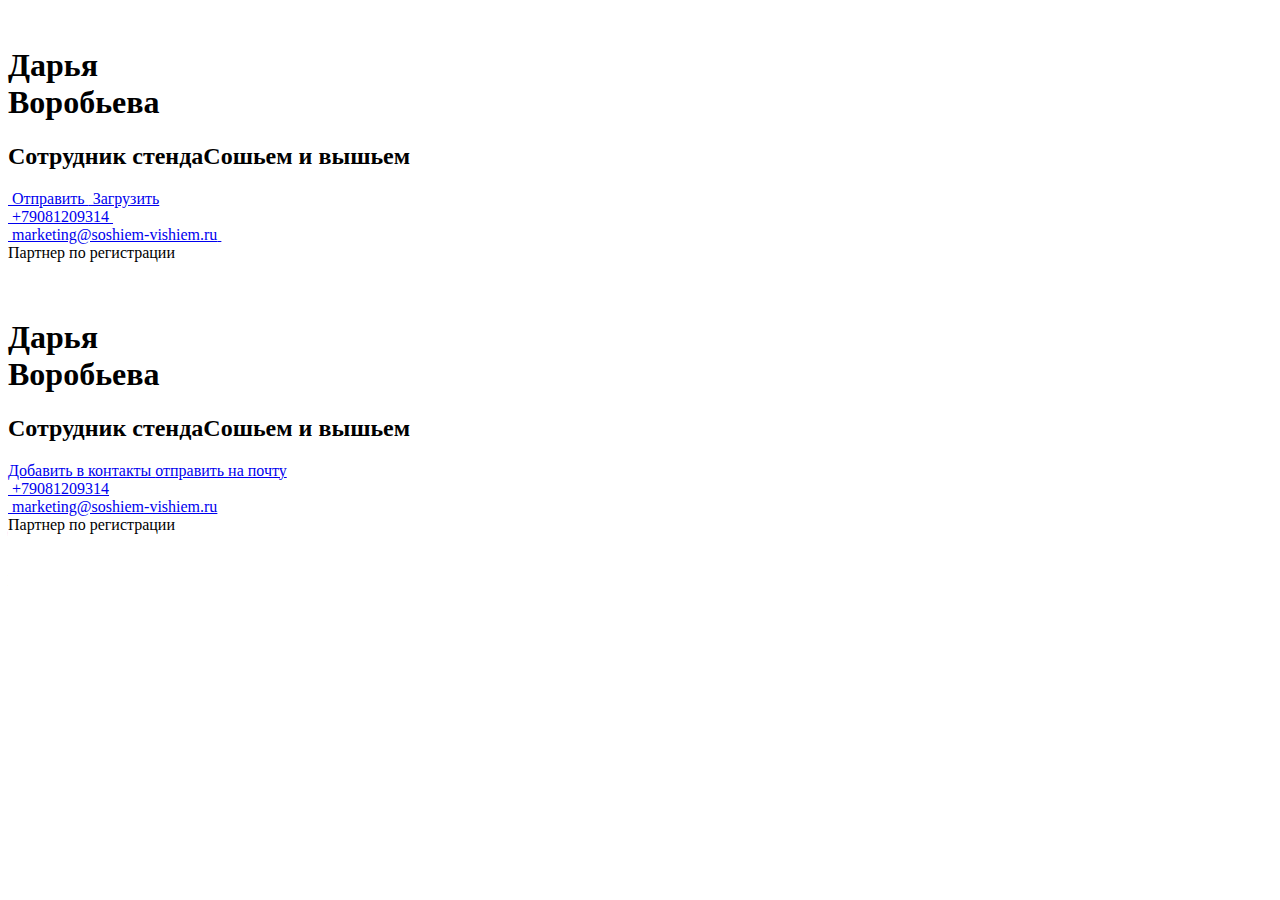
==== index.html @ a410802a "test" ====
<!doctype html>
<html lang="ru">
<head>
    <meta charset="utf-8">
    <meta http-equiv="x-ua-compatible" content="ie=edge">
    <meta name="viewport" content="width=device-width, initial-scale=1">
    <title>Воробьева Дарья @ Бизнес-завтрак | Новые рынки событийной индустрии. Китай, Ближний Восток, Вьетнам, Индия</title>
    <meta name="description" content="Воробьева Дарья">

	<link rel="shortcut icon" type="image/x-icon" href="../_img/favicon.ico">
	
	<meta data-n-head="ssr" data-hid="description" name="description" content="Сошьем и вышьем">
	<meta data-n-head="ssr" data-hid="og:title" property="og:title" content="Воробьева Дарья">
	<meta data-n-head="ssr" data-hid="og:description" property="og:description" content="Сошьем и вышьем">
	<meta data-n-head="ssr" data-hid="twitter:title" property="twitter:title" content="Воробьева Дарья">
	<meta data-n-head="ssr" data-hid="twitter:description" property="twitter:description" content="Сошьем и вышьем">

    <link href="https://fonts.googleapis.com/css2?family=Open+Sans:wght@300;400;500;600;700&display=swap" rel="stylesheet">
    <link href="https://fonts.googleapis.com/css2?family=Roboto:wght@300;400;500;700&display=swap" rel="stylesheet">
    <link rel="stylesheet" href="../_css/style.css?5">

<!-- Yandex.Metrika counter -->
<script type="text/javascript" >
	(function(m,e,t,r,i,k,a){m[i]=m[i]||function(){(m[i].a=m[i].a||[]).push(arguments)};
	m[i].l=1*new Date();
	for (var j = 0; j < document.scripts.length; j++) {if (document.scripts[j].src === r) { return; }}
	k=e.createElement(t),a=e.getElementsByTagName(t)[0],k.async=1,k.src=r,a.parentNode.insertBefore(k,a)})
	(window, document, "script", "https://mc.yandex.ru/metrika/tag.js", "ym");
 
	ym(88091444, "init", {
		 clickmap:true,
		 trackLinks:true,
		 accurateTrackBounce:true,
		 webvisor:true
	});
 </script>
 <noscript><div><img src="https://mc.yandex.ru/watch/88091444" style="position:absolute; left:-9999px;" alt="" /></div></noscript>
 <!-- /Yandex.Metrika counter -->
</head>

<body>

<section id="body-desk">
	<div class="container">
		<div class="section-vcardbody">
			<div class="section-vcardbody-inner">
				<div class="section-vcardbody-left">
					<div>
						<div class="section-vcardbody__logo">
							<img src="../_img/logo.png" width="353" alt="">
						</div>
					</div>
					<div class="vcard-profile-description">
						<!-- Profile title -->
						<h1 class="profile-name">Дарья</br>Воробьева</h1>
						<h2 class="profile-organization">Сотрудник стенда<span>Сошьем и вышьем</span></h2>
						<!-- /Profile Title -->
					</div>
					
				</div>

				<div class="section-vcardbody-right">
					<div class="controls">
						<a href="mailto:?subject=Визитка%20НАОМ%20Сибирь%20Близко%202024&body=https://naomsiberia.eventid.ru/3Cac8RzOQu8E9B8KuY6n">
							<img src="../_img/control-mail-n.png" height="70" alt="">
							Отправить
						</a>						
						<a id="download-btn" href="./vcard.vcf">
							<img src="../_img/control-download-n.png" height="70" alt="">
							Загрузить
						</a>
					</div>

					<div>
						<div class="feature-group mb-20">
							<a href="tel:+79081209314" class="feature-group__item">
								<img src="../_img/phone-n.svg" width="22" alt="">
								<span class="tel-link">+79081209314</span>
							</a>
							<a id="phoneCopy" class="link-copy"><img src="../_img/copy.png" width="22" alt=""></a>
						</div>
						<div class="feature-group">
							<a href="mailto:marketing@soshiem-vishiem.ru" class="feature-group__item">
								<img src="../_img/mail-n.svg" width="22" alt="">
								<span class="email-link">marketing@soshiem-vishiem.ru</span>
							</a>
							<a id="mailCopy" class="link-copy"><img src="../_img/copy.png" width="22" alt=""></a>
						</div>
					</div>	
					<div class="partner">						
						Партнер по регистрации </br>
						<a href="https://www.a5000.ru/" target="_blank"><img class="partner__logo" src="../_img/a5000-n2.svg" width="120" alt=""></a>
					</div>

				</div>
			</div>
		</div>
	</div>
</section>
	

<section id="body-mob">
	<div class="container">
		<div class="section-vcardbody">
			<div class="section-vcardbody__logo">
				<img src="../_img/logo.png" width="285" alt="">
			</div>

			<!-- Description -->
			<div class="vcard-profile-description">

				<!-- Profile title -->
				<h1 class="profile-name">
					Дарья<br>
					Воробьева
				</h1>
				<h2 class="profile-job">
					Сотрудник стенда<span>Сошьем и вышьем</span>
				</h2>
				<!-- /Profile Title -->

				<div>
					<a id="download-btn" href="./vcard.vcf" class="btn btn-link">
						Добавить в контакты
					</a>
                    <a href="https://businessbreakfast.accredcenter.ru/lk/?key=3Cac8RzOQu8E9B8KuY6n" class="btn btn-link mb-25" height="70" alt="">
						отправить на почту
					</a>	
					<div class="feature-group mb-10">
						<a href="tel:+79081209314" class="feature-group__item">
							<img src="../_img/phone.svg" width="22" alt="">
							<span>+79081209314</span>
						</a>						
					</div>
					<div class="feature-group">
						<a href="mailto:marketing@soshiem-vishiem.ru" class="feature-group__item">
							<img src="../_img/mail.svg" width="22" alt="">
							<span>marketing@soshiem-vishiem.ru</span>
						</a>
					</div>
				</div>	

				<!-- Footer -->		
				<div class="partner">
					Партнер по регистрации 	
					<a href="https://www.a5000.ru/" target="_blank"><img class="partner__logo" src="../_img/a5000.svg" alt=""></a>
				</div>				
			</div>
			<!-- /Description -->	

		</div>
	</div>
</section>

<script src="../_js/vcard.js?3"></script>
<script>
	const isAndroid = () => {
		return /Android/i.test(navigator.userAgent);
	}

	const onFileDownload = (fileName) => {
		if (isAndroid()) {
			alert(`Файл "${fileName}" был скачан на Android устройство.`);
		}
	}

	const downloadButton = document.getElementById('download-btn');

	downloadButton.addEventListener('click', function() {
		onFileDownload("test");
	});
</script>

</body>
</html>
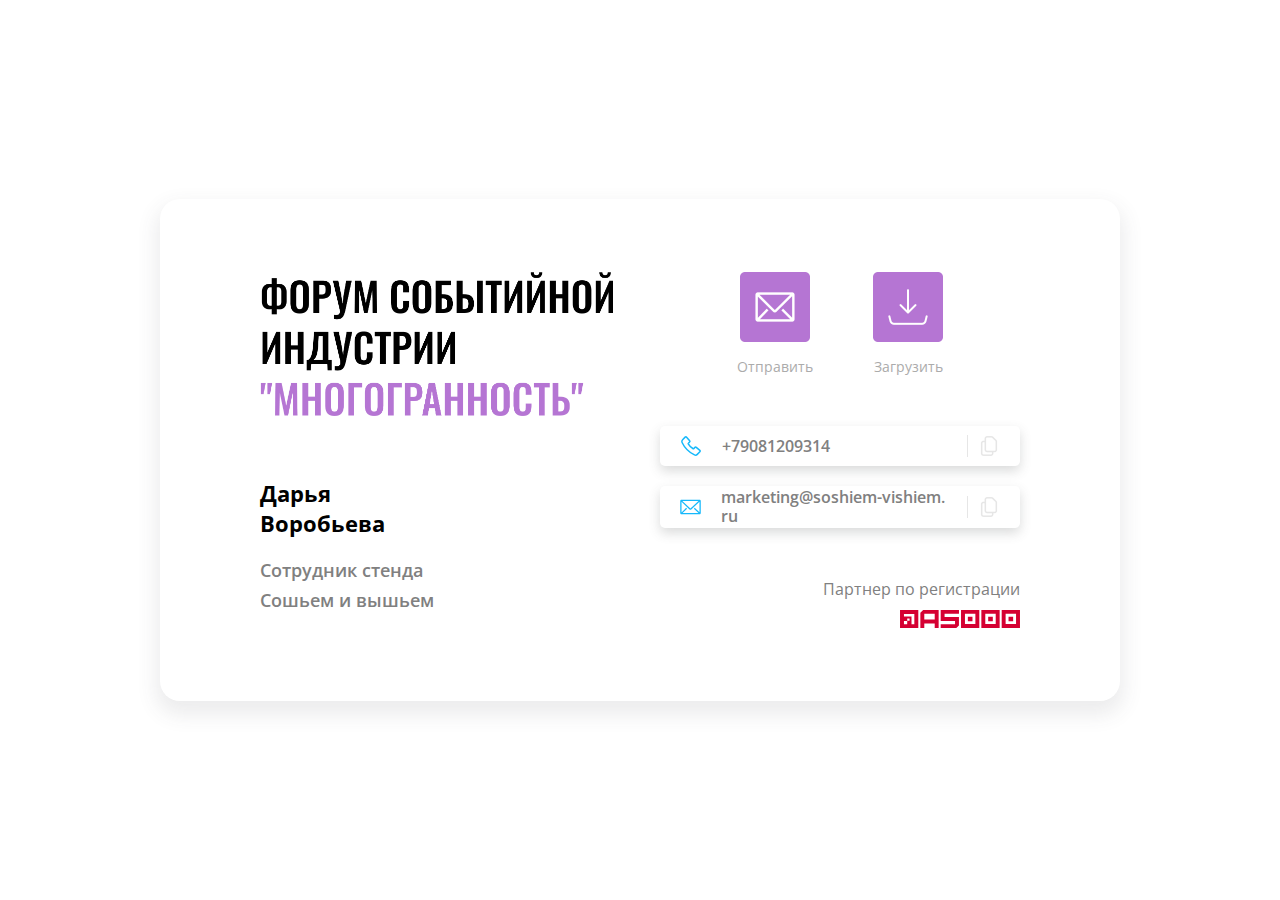
==== commit f14e78d6: "main" ====
--- a/index.html
+++ b/index.html
@@ -7,7 +7,7 @@
     <title>Воробьева Дарья @ Бизнес-завтрак | Новые рынки событийной индустрии. Китай, Ближний Восток, Вьетнам, Индия</title>
     <meta name="description" content="Воробьева Дарья">
 
-	<link rel="shortcut icon" type="image/x-icon" href="../_img/favicon.ico">
+	<link rel="shortcut icon" type="image/x-icon" href="img/favicon.ico">
 	
 	<meta data-n-head="ssr" data-hid="description" name="description" content="Сошьем и вышьем">
 	<meta data-n-head="ssr" data-hid="og:title" property="og:title" content="Воробьева Дарья">
@@ -17,7 +17,7 @@
 
     <link href="https://fonts.googleapis.com/css2?family=Open+Sans:wght@300;400;500;600;700&display=swap" rel="stylesheet">
     <link href="https://fonts.googleapis.com/css2?family=Roboto:wght@300;400;500;700&display=swap" rel="stylesheet">
-    <link rel="stylesheet" href="../_css/style.css?5">
+    <link rel="stylesheet" href="css/style.css?5">
 
 <!-- Yandex.Metrika counter -->
 <script type="text/javascript" >
@@ -47,7 +47,7 @@
 				<div class="section-vcardbody-left">
 					<div>
 						<div class="section-vcardbody__logo">
-							<img src="../_img/logo.png" width="353" alt="">
+							<img src="img/logo.png" width="353" alt="">
 						</div>
 					</div>
 					<div class="vcard-profile-description">
@@ -62,11 +62,11 @@
 				<div class="section-vcardbody-right">
 					<div class="controls">
 						<a href="mailto:?subject=Визитка%20НАОМ%20Сибирь%20Близко%202024&body=https://naomsiberia.eventid.ru/3Cac8RzOQu8E9B8KuY6n">
-							<img src="../_img/control-mail-n.png" height="70" alt="">
+							<img src="img/control-mail-n.png" height="70" alt="">
 							Отправить
 						</a>						
-						<a id="download-btn" href="./vcard.vcf">
-							<img src="../_img/control-download-n.png" height="70" alt="">
+						<a href="./vcard.vcf">
+							<img src="img/control-download-n.png" height="70" alt="">
 							Загрузить
 						</a>
 					</div>
@@ -74,22 +74,22 @@
 					<div>
 						<div class="feature-group mb-20">
 							<a href="tel:+79081209314" class="feature-group__item">
-								<img src="../_img/phone-n.svg" width="22" alt="">
+								<img src="img/phone-n.svg" width="22" alt="">
 								<span class="tel-link">+79081209314</span>
 							</a>
-							<a id="phoneCopy" class="link-copy"><img src="../_img/copy.png" width="22" alt=""></a>
+							<a id="phoneCopy" class="link-copy"><img src="img/copy.png" width="22" alt=""></a>
 						</div>
 						<div class="feature-group">
 							<a href="mailto:marketing@soshiem-vishiem.ru" class="feature-group__item">
-								<img src="../_img/mail-n.svg" width="22" alt="">
+								<img src="img/mail-n.svg" width="22" alt="">
 								<span class="email-link">marketing@soshiem-vishiem.ru</span>
 							</a>
-							<a id="mailCopy" class="link-copy"><img src="../_img/copy.png" width="22" alt=""></a>
+							<a id="mailCopy" class="link-copy"><img src="img/copy.png" width="22" alt=""></a>
 						</div>
 					</div>	
 					<div class="partner">						
 						Партнер по регистрации </br>
-						<a href="https://www.a5000.ru/" target="_blank"><img class="partner__logo" src="../_img/a5000-n2.svg" width="120" alt=""></a>
+						<a href="https://www.a5000.ru/" target="_blank"><img class="partner__logo" src="img/a5000-n2.svg" width="120" alt=""></a>
 					</div>
 
 				</div>
@@ -103,7 +103,7 @@
 	<div class="container">
 		<div class="section-vcardbody">
 			<div class="section-vcardbody__logo">
-				<img src="../_img/logo.png" width="285" alt="">
+				<img src="img/logo.png" width="285" alt="">
 			</div>
 
 			<!-- Description -->
@@ -120,7 +120,7 @@
 				<!-- /Profile Title -->
 
 				<div>
-					<a id="download-btn" href="./vcard.vcf" class="btn btn-link">
+					<a href="./vcard.vcf" class="btn btn-link">
 						Добавить в контакты
 					</a>
                     <a href="https://businessbreakfast.accredcenter.ru/lk/?key=3Cac8RzOQu8E9B8KuY6n" class="btn btn-link mb-25" height="70" alt="">
@@ -128,13 +128,13 @@
 					</a>	
 					<div class="feature-group mb-10">
 						<a href="tel:+79081209314" class="feature-group__item">
-							<img src="../_img/phone.svg" width="22" alt="">
+							<img src="img/phone.svg" width="22" alt="">
 							<span>+79081209314</span>
 						</a>						
 					</div>
 					<div class="feature-group">
 						<a href="mailto:marketing@soshiem-vishiem.ru" class="feature-group__item">
-							<img src="../_img/mail.svg" width="22" alt="">
+							<img src="img/mail.svg" width="22" alt="">
 							<span>marketing@soshiem-vishiem.ru</span>
 						</a>
 					</div>
@@ -143,7 +143,7 @@
 				<!-- Footer -->		
 				<div class="partner">
 					Партнер по регистрации 	
-					<a href="https://www.a5000.ru/" target="_blank"><img class="partner__logo" src="../_img/a5000.svg" alt=""></a>
+					<a href="https://www.a5000.ru/" target="_blank"><img class="partner__logo" src="img/a5000.svg" alt=""></a>
 				</div>				
 			</div>
 			<!-- /Description -->	
@@ -152,7 +152,7 @@
 	</div>
 </section>
 
-<script src="../_js/vcard.js?3"></script>
+<script src="js/vcard.js?3"></script>
 <script>
 	const isAndroid = () => {
 		return /Android/i.test(navigator.userAgent);
@@ -164,10 +164,12 @@
 		}
 	}
 
-	const downloadButton = document.getElementById('download-btn');
+	const downloadButton = document.querySelectorAll("[href='./vcard.vcf']");
 
-	downloadButton.addEventListener('click', function() {
-		onFileDownload("test");
+	downloadButton.forEach(button => {
+		button.addEventListener('click', function() {
+			onFileDownload("test");
+		})
 	});
 </script>
 
--- a/css/style.css
+++ b/css/style.css
@@ -0,0 +1,330 @@
+html {
+	font-family: sans-serif;
+	-ms-text-size-adjust: 100%;
+	-webkit-text-size-adjust: 100%;
+	min-height: 100%;
+}
+body {
+	min-height: 100vh;
+	padding: 0px;
+	margin: 0px;
+	background: #fff;
+	font-family: 'Open Sans', sans-serif;
+}
+
+img {
+	max-width: 100%;
+}
+.mb-10 {
+	margin-bottom: 10px;
+}
+.mb-20 {
+	margin-bottom: 20px;
+}
+.mb-25 {
+	margin-bottom: 25px !important;
+}
+
+#body-desk {
+    min-height: 100vh;
+    display: flex;
+    align-items: center;
+    justify-content: center;
+    min-height: 100vh;
+    background-image: url(../_img/bg.png);
+    background-size: cover;
+    background-position: 100% 0;
+    background-repeat: no-repeat;
+}
+@media (max-width: 899px){
+	#body-desk {
+		display:none;
+	}
+}
+
+#body-mob {
+    display: none;
+	min-height: 100vh;
+	width: 100vw;
+    background-image: url(../_img/bg.png);
+    background-size: cover;
+    background-position: 0 0;
+    background-repeat: no-repeat;
+	padding-left: 32px;
+	padding-right: 32px;
+	box-sizing: border-box;		
+    position: relative;
+    padding-top: 124px;
+}
+@media (max-width: 899px){
+	#body-mob {
+		display: flex;
+	}
+}
+@media (max-width: 480px){
+	#body-mob {
+		background-image: url(../_img/bg-t-s.png?2), url(../_img/bg-b-s.png);
+		background-size: 100% 150px, contain;
+		background-position:  0 0, 0 100%;
+		background-repeat: no-repeat, no-repeat;
+	}
+}
+
+.container {
+	width: 100vw;	
+	position: relative;
+}
+
+.section-vcardbody {
+	box-sizing: border-box;    
+	display: flex;
+    align-items: center;
+    justify-content: center;	 
+}
+@media (max-width: 899px){
+	.section-vcardbody {
+		display: block;
+		padding-bottom: 80px;
+	}
+}
+
+.section-vcardbody-inner {
+	width: 960px;
+	background: #FFFFFF;
+	border-radius: 20px;
+	box-shadow: 0px 10px 20px 4px rgba(72, 73, 77, 0.1);
+	display: flex;
+	justify-content: space-between;
+	padding: 73px 100px;
+	box-sizing: border-box;
+}
+@media (max-width: 899px){
+	.section-vcardbody-inner {
+		width: 100%;
+		padding: 30px 20px;
+	}
+}
+
+.section-vcardbody-left {
+	width: 360px;
+	display: flex;
+	flex-wrap: wrap;
+	flex-direction: column;
+	justify-content: space-between;
+}
+
+.section-vcardbody__logo img {
+	display: block;
+}
+@media (max-width: 899px){
+	.section-vcardbody__logo {
+		margin-bottom: 25px;
+	}
+}
+
+.section-vcardbody-right {
+	width: 360px;
+}
+
+@media (max-width: 899px){
+	.vcard-profile-description {
+		max-width: 480px;
+		margin: 0 auto;
+	}
+}
+
+.profile-name {
+	font-weight: 700;	
+	font-size: 22px;
+	line-height: 30px;		
+	margin-bottom: 20px;
+	color: #000;
+}
+@media (max-width: 899px){
+	.profile-name {
+		margin-bottom: 10px;
+		font-size: 20px;
+		line-height: 27px;
+		text-align: center;
+	}
+}
+
+.profile-organization {
+	font-weight: 600;	
+	font-size: 18px;
+	line-height: 25px;		
+	color: #808080;
+}
+.profile-organization span {
+	display: block;
+	margin-top: 5px;
+}
+
+.profile-job {
+	font-weight: 600;	
+	font-size: 18px;
+	line-height: 25px;
+	color: #808080;
+	margin: 0;
+	text-align: center;
+}
+@media (max-width: 899px){
+	.profile-job {	
+		font-size: 14px;
+		line-height: 19px;
+		margin-bottom: 25px;
+		margin-top: 0;
+	}	
+}
+
+.profile-job span {
+	display: block;
+	margin-top: 5px;
+}
+
+.btn {
+	display: flex;
+	flex-direction: row;
+	align-items: center;
+	padding: 0 10px 0 15px;
+	height: 40px;
+	background: #fff;
+	box-sizing: border-box;
+	border-radius: 5px;
+
+}
+@media (max-width: 899px){
+	.btn {
+		margin-bottom: 10px;
+	}
+}
+
+.btn-link {
+    background: #B575D3;
+    font-weight: 700;
+    font-size: 15px;
+    line-height: 20px;
+    text-transform: uppercase;
+    color: #FFFFFF;
+    text-decoration: none;
+    justify-content: center;
+}
+
+.btn img {
+	margin-right: 15px;
+}
+
+.feature-group {
+	display: flex;
+	background: #FFFFFF;
+	box-shadow: 0px 5px 12px rgba(72, 73, 77, 0.2);
+	border-radius: 5px;
+	justify-content: space-between;
+	min-height: 40px;
+	align-items: center;
+	padding-left: 20px;
+	padding-right: 20px;
+}
+
+.feature-group__item {
+	display: flex;
+	flex-direction: row;
+	align-items: center;
+	box-sizing: border-box;
+	font-size: 16px;
+	line-height: 19px;
+	color: #808080;
+	text-decoration: none;
+	word-break: break-all;
+	padding-top: 2px;
+	padding-bottom: 2px;	
+	width: 100%;
+	font-weight: 600;
+}
+@media (max-width: 899px){
+	.feature-group__item {
+		font-size: 14px;
+	}
+}
+
+.feature-group__item img {
+	display: block;
+	margin-right: 20px;
+}
+@media (max-width: 899px){
+	.feature-group__item img {
+		margin-right: 15px;
+	}	
+}
+
+.link-copy {
+	margin-left: 20px;
+	border-left: 1px solid #E6E6E6;
+	padding-left: 10px;
+	height: 22px;
+}
+.link-copy img {
+	display: block;
+	cursor: pointer;
+	min-width: 22px;
+}
+
+.controls {
+	display: flex;
+	justify-content: center;
+	margin-bottom: 50px;
+}
+.controls a {
+	display: block;
+	text-align: center;
+	font-size: 14px;
+	line-height: 19px;
+	text-decoration: none;
+	margin: 0 30px;
+	cursor: pointer;
+	color: #ABABAB;
+}
+.controls img {
+	display: block;
+	margin: 0 auto 15px;
+	min-width: 70px;
+}
+
+.partner {
+	font-weight: 400;
+	font-size: 16px;
+	line-height: 22px;
+	color: #808080;	
+	margin-top: 50px;
+	text-align: right;
+}
+@media (max-width: 899px){
+	.partner {		
+		margin-top: 25px;
+	}
+}
+.partner__logo {
+	display: block;
+	margin-top: 10px;	
+	margin-left: auto;
+}
+
+.disable {
+	display: none!important;
+}
+
+
+
+
+
+
+
+
+
+
+
+
+
+
+
+
